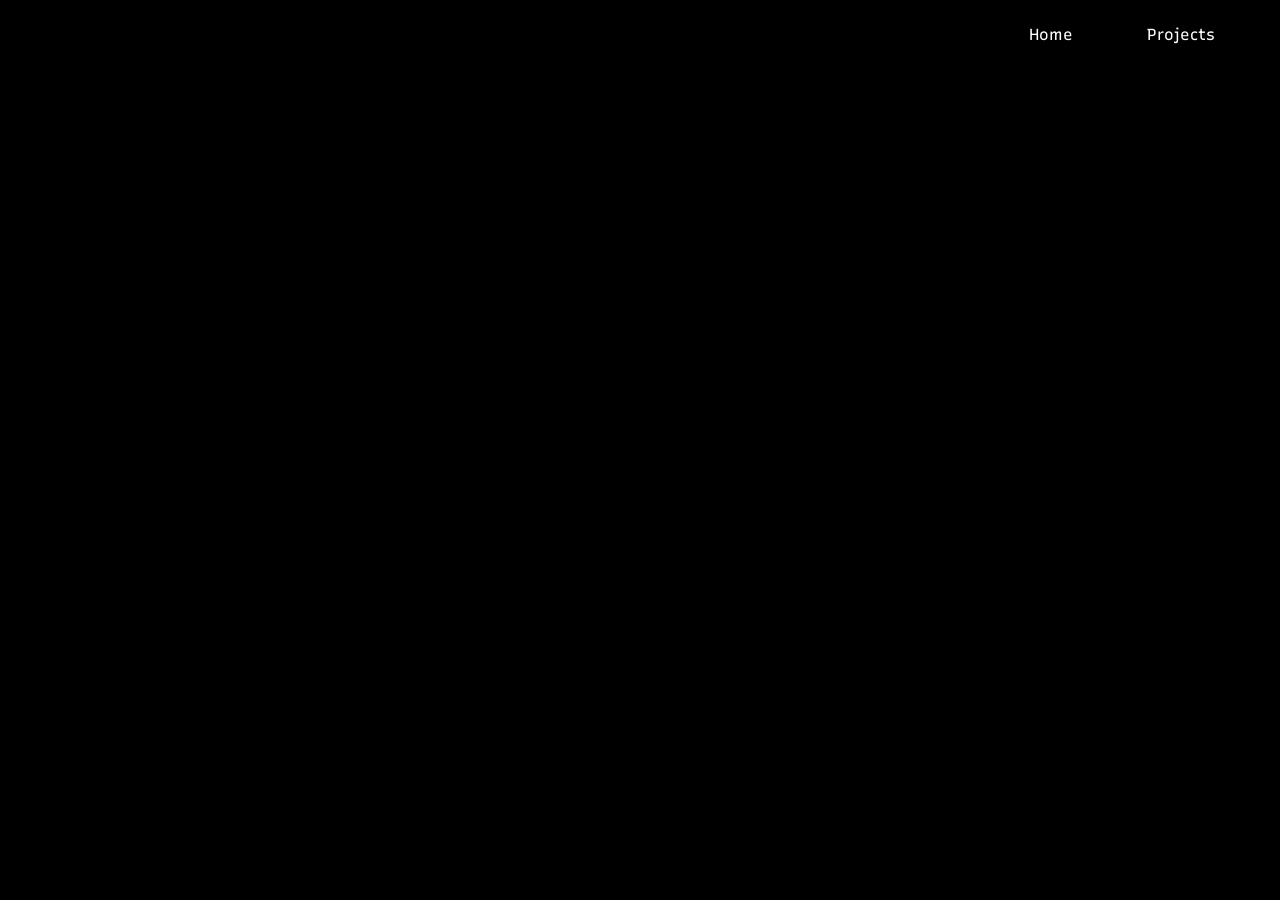
==== projects.html @ 7a1d121e "Basic structure done, with basic information." ====
<!doctype html>
<html>
    <head>
        <title>Projects</title>
        <link rel="stylesheet" href="css/common.css" />
    </head>
    <body>
        <div class="top" id="root">
            <script src="js/topbar.js"></script>
        </div>
    </body>
</html>
---- css/common.css ----
@font-face {
    font-family: "Sans";
    src: url("../ttf/recursive_sans.ttf") format("truetype");
    font-display: swap;
}

html,
body,
a {
    margin: 0;
    padding: 0;
    font-family: "Sans";
    text-decoration: none;
}

a {
    color: white;
}

a:active {
    color: white;
}

.top {
    min-width: 100vw;
    min-height: 100vh;
    background-color: black;
    color: white;
    margin: 0;
    display: flex;
    flex-direction: column;
}

.topbar {
    max-width: 100vw;
    display: flex;
    flex-direction: row-reverse;
    padding: 1em 2em;
    gap: 0.5em;
}

.button,
.button:hover,
.button:active {
    padding: 0.5em 2em;
    color: white;
    font-style: normal;
    border-width: 0.05em;
    border-color: black;
    border-style: solid;
    border-radius: 0.1em;
}

.button:hover {
    color: #ababab;
    background-color: #111111;
    border-color: #565656;
}

.button:active {
    color: #111111;
    background-color: #ababab;
    border-color: black;
}
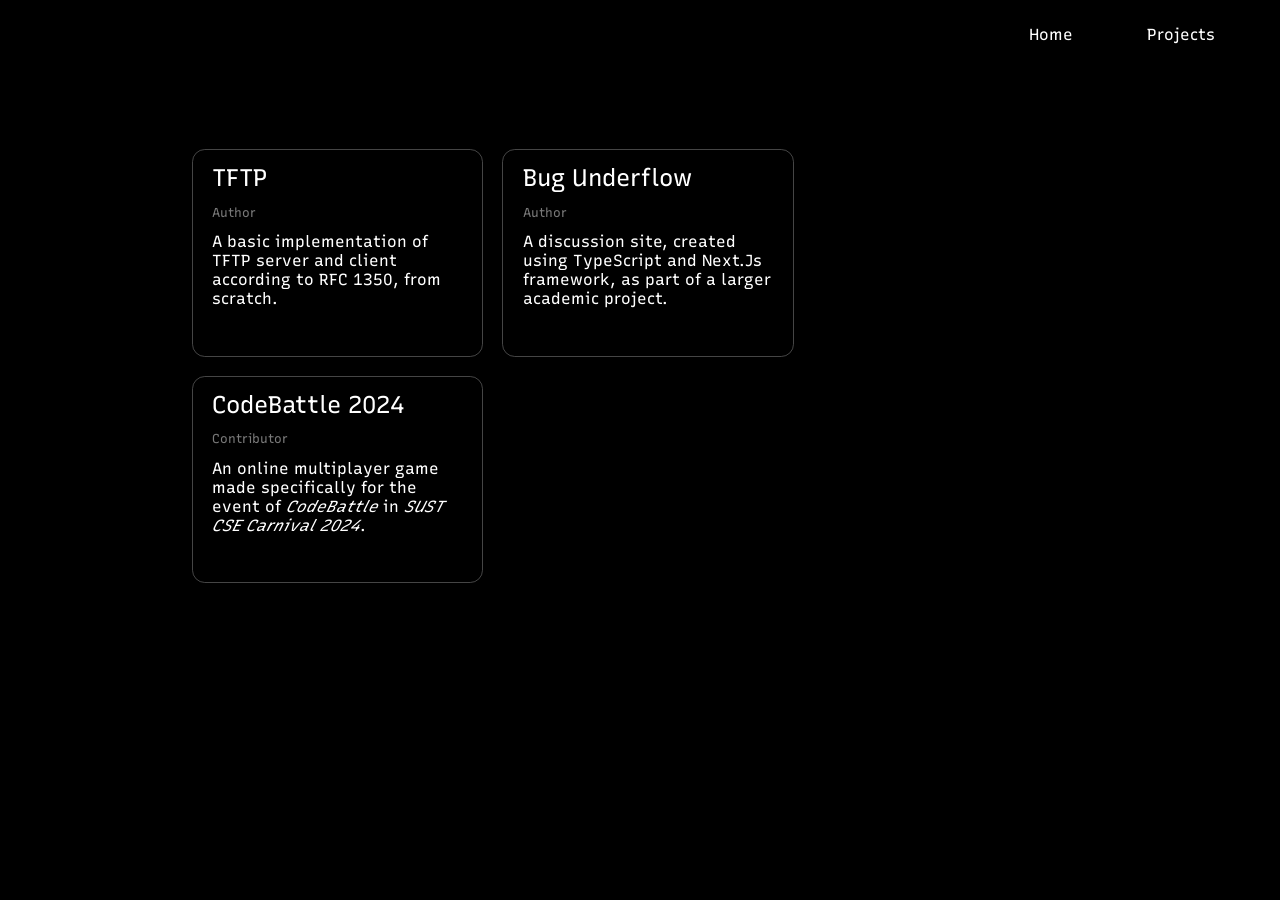
==== commit 3f463fff: "Project page initial version done." ====
--- a/projects.html
+++ b/projects.html
@@ -3,10 +3,14 @@
     <head>
         <title>Projects</title>
         <link rel="stylesheet" href="css/common.css" />
+        <link rel="stylesheet" href="css/projects.css" />
     </head>
     <body>
         <div class="top" id="root">
             <script src="js/topbar.js"></script>
+            <div class="project-list-view" id="project-list-view">
+                <script src="js/projects.js"></script>
+            </div>
         </div>
     </body>
 </html>
--- a/css/common.css
+++ b/css/common.css
@@ -6,7 +6,8 @@
 
 html,
 body,
-a {
+a,
+p {
     margin: 0;
     padding: 0;
     font-family: "Sans";
--- a/css/projects.css
+++ b/css/projects.css
@@ -0,0 +1,42 @@
+.project-list-view {
+    max-width: 100vw;
+    padding: 0 12em;
+    padding-top: 5em;
+    display: flex;
+    flex-direction: row;
+    flex-wrap: wrap;
+    gap: 1.2em;
+}
+
+.project-list-element {
+    display: flex;
+    flex-direction: column;
+    gap: 0.8em;
+    min-width: 28%;
+    max-width: 28%;
+    min-height: 20vh;
+    max-height: 20vh;
+    padding: 0.8em 1.2em;
+    border-width: 0.05em;
+    border-radius: 0.8em;
+    border-color: #454545;
+    border-style: solid;
+}
+
+.project-list-element:hover {
+    background-color: #121212;
+}
+
+.project-name {
+    font-size: 1.5em;
+}
+
+.project-name:hover {
+    text-decoration: underline;
+    color: #9b9b9b;
+}
+
+.project-role {
+    font-size: 0.8em;
+    color: #787878;
+}
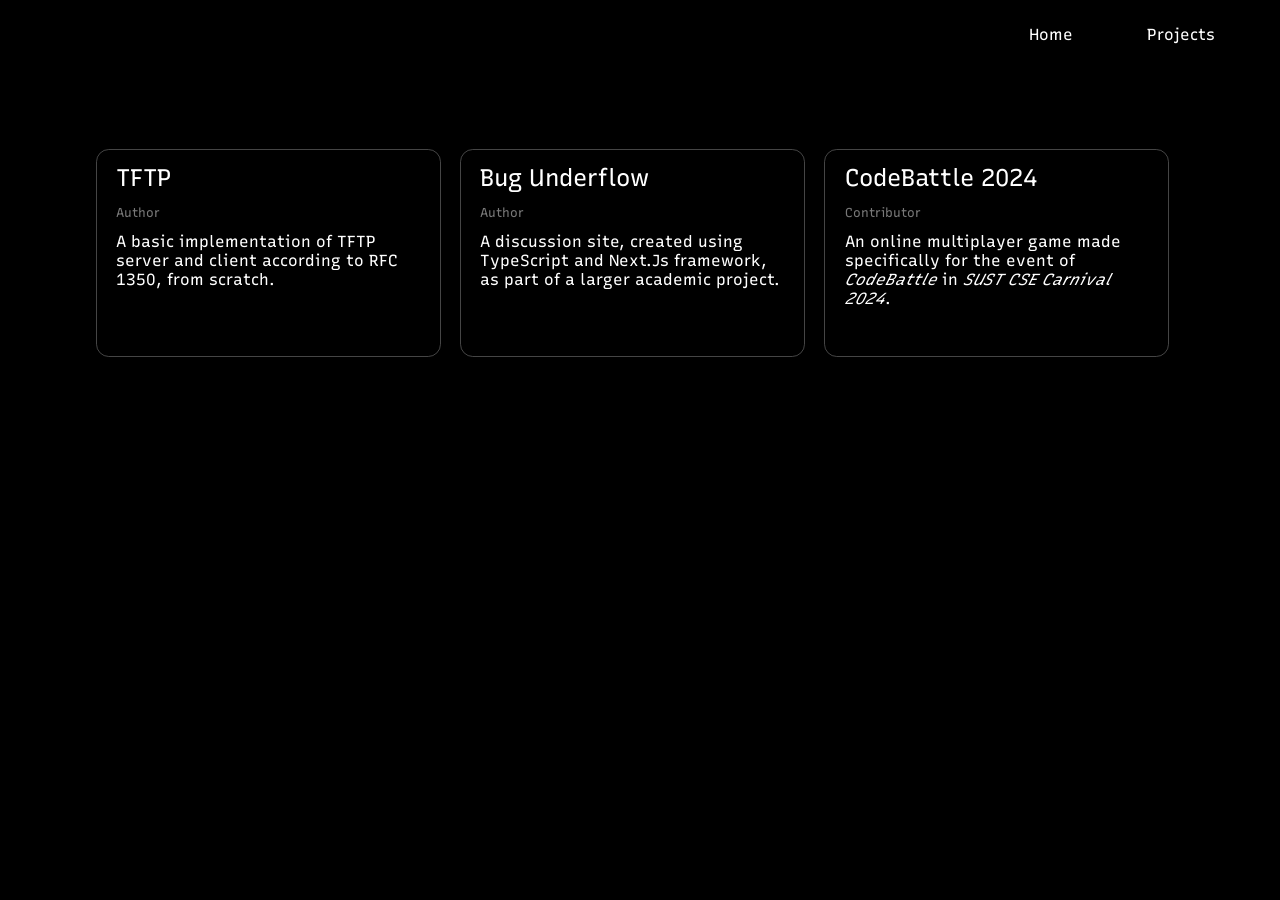
==== commit 10f2b9f9: "New version" ====
--- a/projects.html
+++ b/projects.html
@@ -1,6 +1,7 @@
 <!doctype html>
 <html>
     <head>
+        <meta name="viewport" content="width=device-width, initial-scale=1" />
         <title>Projects</title>
         <link rel="stylesheet" href="css/common.css" />
         <link rel="stylesheet" href="css/projects.css" />
--- a/css/common.css
+++ b/css/common.css
@@ -63,3 +63,9 @@
     background-color: #ababab;
     border-color: black;
 }
+
+@media (max-width: 600px) {
+    .topbar {
+        padding: 0.75em 1em;
+    }
+}
--- a/css/projects.css
+++ b/css/projects.css
@@ -40,3 +40,38 @@
     font-size: 0.8em;
     color: #787878;
 }
+
+@media (max-width: 1440px) {
+    .project-list-view {
+        padding-left: 6em;
+        padding-right: 6em;
+    }
+
+    .project-list-element {
+        max-height: none;
+    }
+}
+
+@media (max-width: 1100px) {
+    .project-list-view {
+        padding-left: 3em;
+        padding-right: 3em;
+    }
+
+    .project-list-element {
+        box-sizing: border-box;
+        min-width: calc(50% - 0.6em);
+        max-width: calc(50% - 0.6em);
+    }
+}
+
+@media (max-width: 640px) {
+    .project-list-view {
+        padding: 2em 1.25em;
+    }
+
+    .project-list-element {
+        min-width: 100%;
+        max-width: 100%;
+    }
+}
